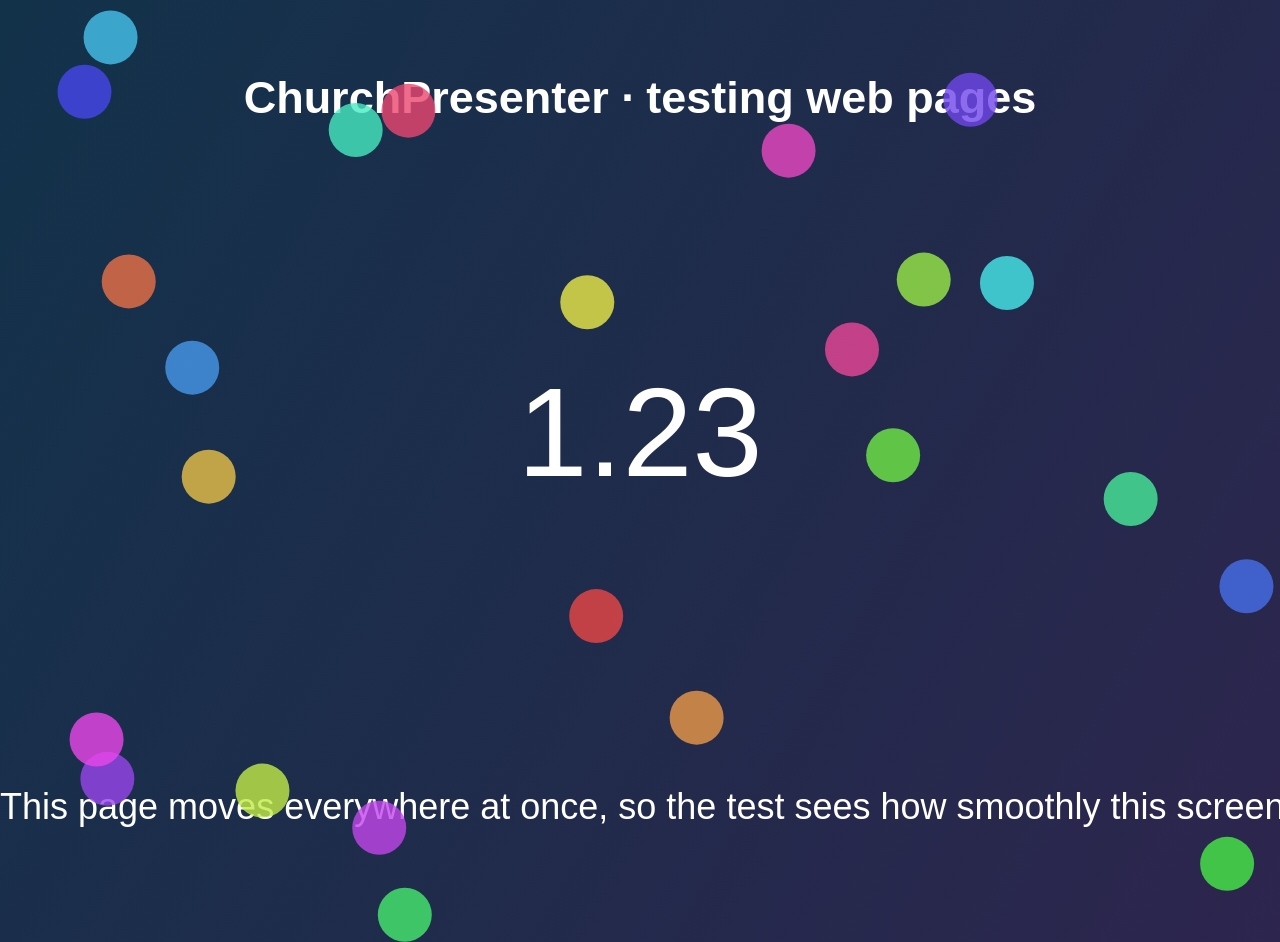
==== agent/src/main/resources/web-test.html @ 22621027 "Test how smoothly a screen shows web pages, when ChurchPresenter asks web_test puts a built-in movin" ====
<!doctype html>
<html><head><meta charset="utf-8"><title>Web page test</title>
<style>
  html, body { margin: 0; height: 100%; overflow: hidden; font-family: sans-serif; color: #fff; }
  body { background: linear-gradient(120deg, #12324a, #3a1f4f, #12324a); background-size: 300% 300%;
         animation: sky 8s ease-in-out infinite alternate; }
  @keyframes sky { from { background-position: 0% 50% } to { background-position: 100% 50% } }
  h1 { position: absolute; top: 8%; width: 100%; text-align: center; font-size: 5vh; font-weight: 600; margin: 0; }
  #clock { position: absolute; top: 40%; width: 100%; text-align: center; font-size: 14vh;
           font-variant-numeric: tabular-nums; }
  .ticker { position: absolute; bottom: 8%; white-space: nowrap; font-size: 4vh; animation: tick 12s linear infinite; }
  @keyframes tick { from { transform: translateX(100vw) } to { transform: translateX(-100%) } }
  .dot { position: absolute; width: 6vh; height: 6vh; border-radius: 50%; opacity: .8; }
</style></head>
<body>
<h1>ChurchPresenter · testing web pages</h1>
<div id="clock"></div>
<div class="ticker">This page moves everywhere at once, so the test sees how smoothly this screen can show a busy web page.</div>
<script>
  const clock = document.getElementById('clock');
  const dots = [];
  for (let i = 0; i < 24; i++) {
    const d = document.createElement('div');
    d.className = 'dot';
    d.style.background = `hsl(${i * 15}, 80%, 60%)`;
    document.body.appendChild(d);
    dots.push({ el: d, x: Math.random(), y: Math.random(), dx: (Math.random() - .5) / 90, dy: (Math.random() - .5) / 90 });
  }
  function frame(t) {
    clock.textContent = (t / 1000).toFixed(2);
    for (const d of dots) {
      d.x += d.dx; d.y += d.dy;
      if (d.x < 0 || d.x > .95) d.dx = -d.dx;
      if (d.y < 0 || d.y > .9) d.dy = -d.dy;
      d.el.style.transform = `translate(${d.x * 100}vw, ${d.y * 100}vh)`;
    }
    requestAnimationFrame(frame);
  }
  requestAnimationFrame(frame);
</script>
</body></html>
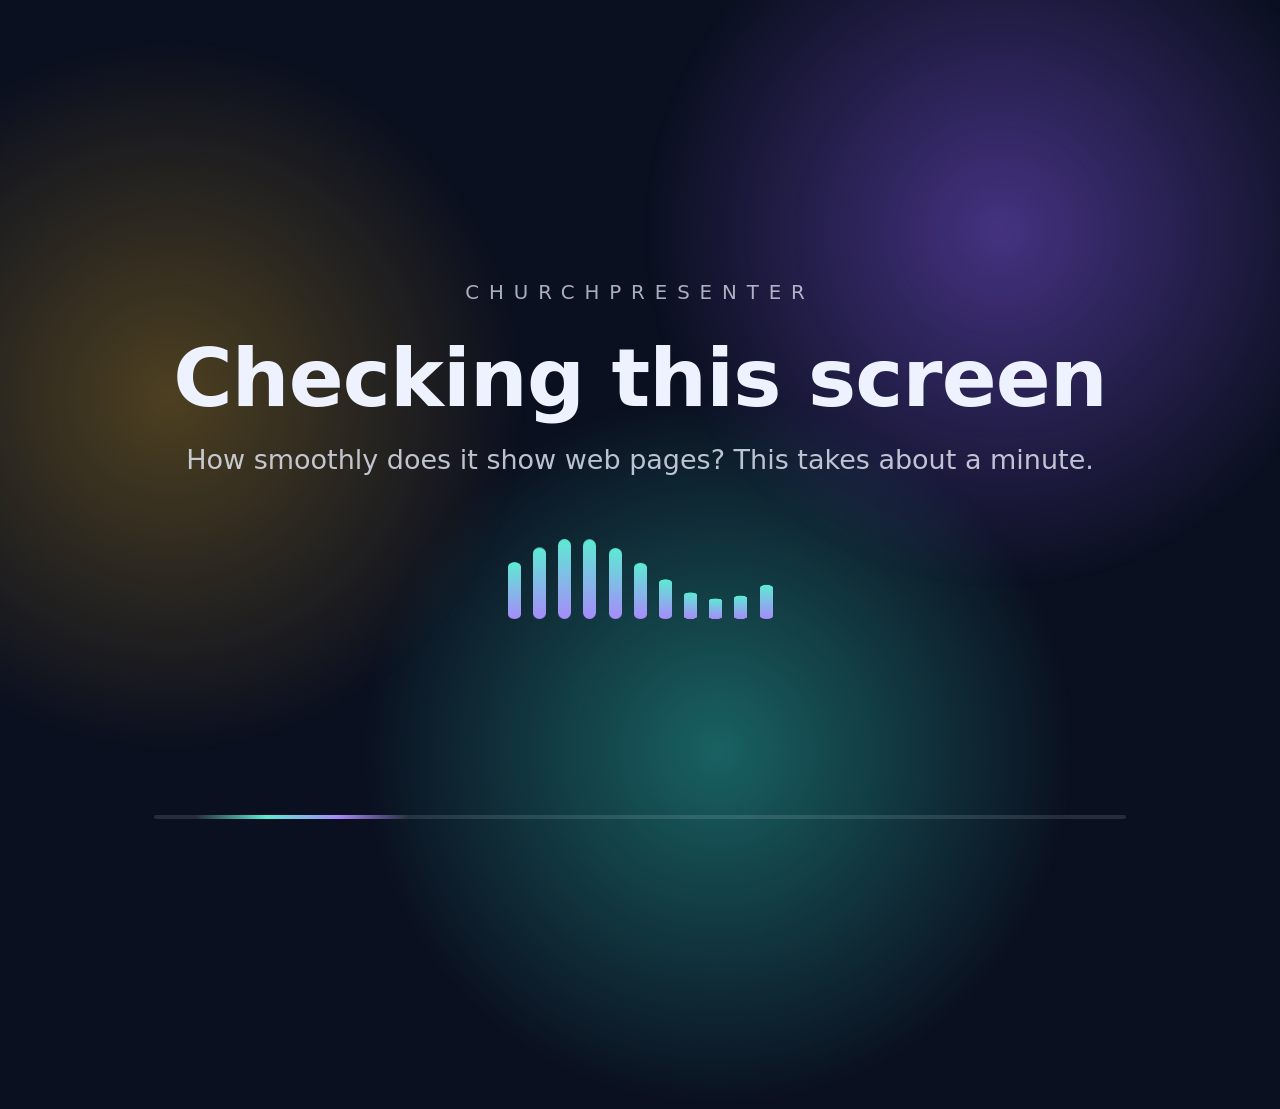
==== commit 6994adc1: "Make the web page test's screen look like ChurchPresenter The test page now says what is happening (" ====
--- a/agent/src/main/resources/web-test.html
+++ b/agent/src/main/resources/web-test.html
@@ -1,39 +1,61 @@
 <!doctype html>
-<html><head><meta charset="utf-8"><title>Web page test</title>
+<html><head><meta charset="utf-8"><title>Checking this screen</title>
 <style>
-  html, body { margin: 0; height: 100%; overflow: hidden; font-family: sans-serif; color: #fff; }
-  body { background: linear-gradient(120deg, #12324a, #3a1f4f, #12324a); background-size: 300% 300%;
-         animation: sky 8s ease-in-out infinite alternate; }
-  @keyframes sky { from { background-position: 0% 50% } to { background-position: 100% 50% } }
-  h1 { position: absolute; top: 8%; width: 100%; text-align: center; font-size: 5vh; font-weight: 600; margin: 0; }
-  #clock { position: absolute; top: 40%; width: 100%; text-align: center; font-size: 14vh;
-           font-variant-numeric: tabular-nums; }
-  .ticker { position: absolute; bottom: 8%; white-space: nowrap; font-size: 4vh; animation: tick 12s linear infinite; }
-  @keyframes tick { from { transform: translateX(100vw) } to { transform: translateX(-100%) } }
-  .dot { position: absolute; width: 6vh; height: 6vh; border-radius: 50%; opacity: .8; }
+  html, body { margin: 0; height: 100%; overflow: hidden; background: #0b1020; color: #eef2ff;
+               font-family: "DejaVu Sans", "Segoe UI", sans-serif; }
+  /* Three soft glows that drift over the whole screen, so every part of it changes each frame. */
+  .glow { position: absolute; width: 56vmax; height: 56vmax; left: -28vmax; top: -28vmax; border-radius: 50%;
+          will-change: transform; }
+  .teal   { background: radial-gradient(closest-side, rgba(45, 212, 191, .42), rgba(45, 212, 191, 0)); }
+  .violet { background: radial-gradient(closest-side, rgba(139, 92, 246, .45), rgba(139, 92, 246, 0)); }
+  .amber  { background: radial-gradient(closest-side, rgba(251, 191, 36, .28), rgba(251, 191, 36, 0)); }
+  main { position: absolute; inset: 0; display: flex; flex-direction: column; align-items: center;
+         justify-content: center; text-align: center; }
+  .brand { font-size: 2.2vh; letter-spacing: .5em; text-transform: uppercase; opacity: .7; margin-bottom: 3vh; }
+  h1 { font-size: 9vh; font-weight: 600; margin: 0; letter-spacing: -.01em; }
+  p { font-size: 3vh; margin: 2.2vh 0 0; opacity: .78; font-weight: 400; }
+  .bars { display: flex; gap: 1.4vh; align-items: flex-end; height: 9vh; margin-top: 7vh; }
+  .bar { width: 1.4vh; height: 9vh; border-radius: 1vh; background: linear-gradient(#5eead4, #a78bfa);
+         transform-origin: bottom; will-change: transform; }
+  .line { position: absolute; left: 12vw; right: 12vw; bottom: 9vh; height: .4vh; border-radius: .4vh;
+          background: rgba(238, 242, 255, .12); overflow: hidden; }
+  .light { position: absolute; top: 0; bottom: 0; width: 22%; border-radius: .4vh; will-change: transform;
+           background: linear-gradient(90deg, rgba(94, 234, 212, 0), #5eead4, #a78bfa, rgba(167, 139, 250, 0)); }
 </style></head>
 <body>
-<h1>ChurchPresenter · testing web pages</h1>
-<div id="clock"></div>
-<div class="ticker">This page moves everywhere at once, so the test sees how smoothly this screen can show a busy web page.</div>
+<div class="glow teal"></div>
+<div class="glow violet"></div>
+<div class="glow amber"></div>
+<main>
+  <div class="brand">ChurchPresenter</div>
+  <h1>Checking this screen</h1>
+  <p>How smoothly does it show web pages? This takes about a minute.</p>
+  <div class="bars"></div>
+</main>
+<div class="line"><div class="light"></div></div>
 <script>
-  const clock = document.getElementById('clock');
-  const dots = [];
-  for (let i = 0; i < 24; i++) {
-    const d = document.createElement('div');
-    d.className = 'dot';
-    d.style.background = `hsl(${i * 15}, 80%, 60%)`;
-    document.body.appendChild(d);
-    dots.push({ el: d, x: Math.random(), y: Math.random(), dx: (Math.random() - .5) / 90, dy: (Math.random() - .5) / 90 });
+  const w = () => innerWidth, h = () => innerHeight;
+  const glows = [...document.querySelectorAll('.glow')].map((el, i) => ({ el, phase: i * 2.1, speed: .13 + i * .04 }));
+  const bars = [];
+  for (let i = 0; i < 11; i++) {
+    const b = document.createElement('div');
+    b.className = 'bar';
+    document.querySelector('.bars').appendChild(b);
+    bars.push(b);
   }
-  function frame(t) {
-    clock.textContent = (t / 1000).toFixed(2);
-    for (const d of dots) {
-      d.x += d.dx; d.y += d.dy;
-      if (d.x < 0 || d.x > .95) d.dx = -d.dx;
-      if (d.y < 0 || d.y > .9) d.dy = -d.dy;
-      d.el.style.transform = `translate(${d.x * 100}vw, ${d.y * 100}vh)`;
+  const light = document.querySelector('.light');
+  function frame(ms) {
+    const t = ms / 1000;
+    for (const g of glows) {
+      const x = w() * (.5 + .38 * Math.sin(t * g.speed + g.phase));
+      const y = h() * (.5 + .34 * Math.cos(t * g.speed * 1.3 + g.phase));
+      g.el.style.transform = `translate(${x}px, ${y}px)`;
     }
+    bars.forEach((b, i) => {
+      const s = .25 + .75 * (.5 + .5 * Math.sin(t * 2.4 - i * .55));
+      b.style.transform = `scaleY(${s})`;
+    });
+    light.style.transform = `translateX(${((t * .28) % 1.3 - .3) * 100 / .22}%)`;
     requestAnimationFrame(frame);
   }
   requestAnimationFrame(frame);
